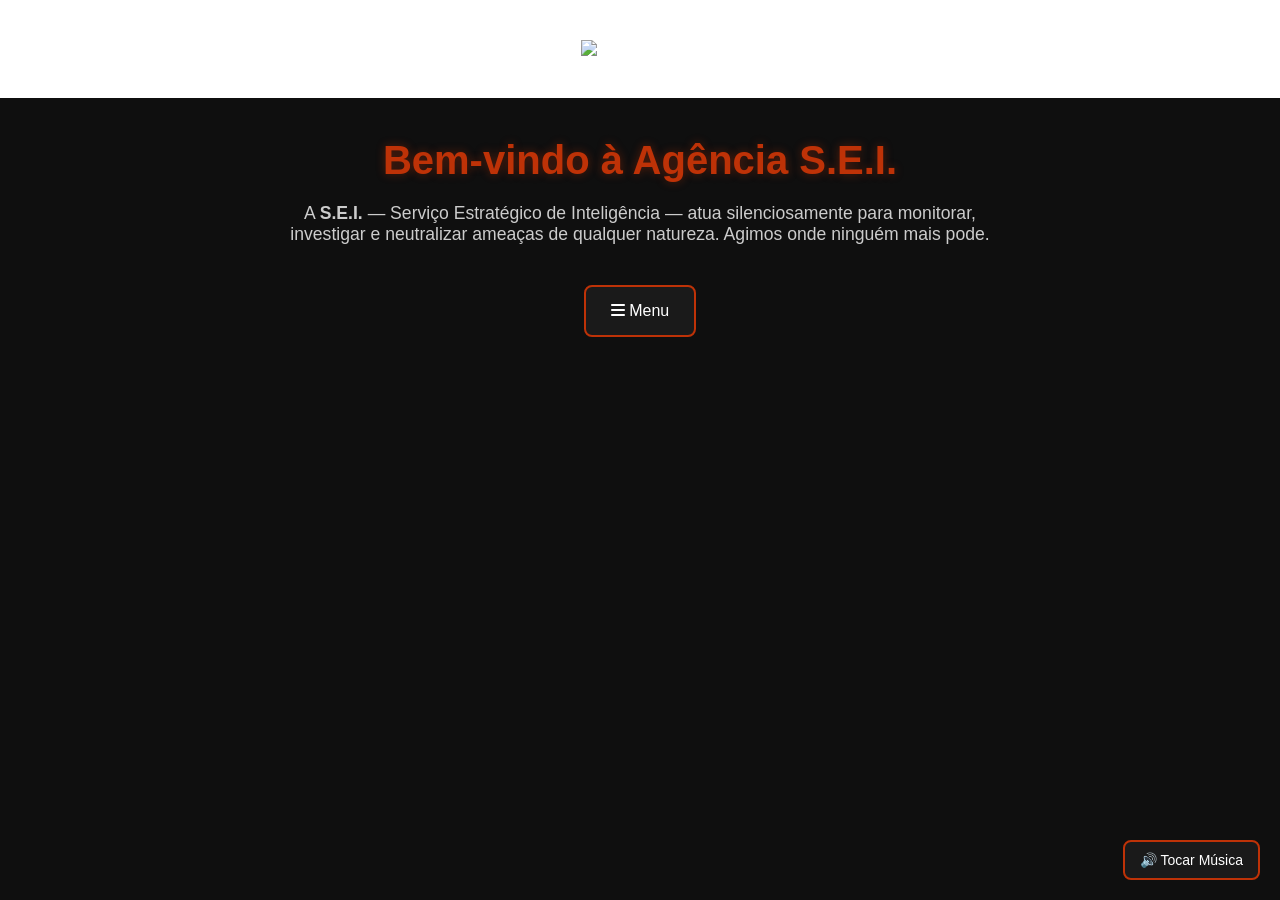
==== index.html @ ca968eae "Add files via upload" ====
<!DOCTYPE html>
<html lang="pt-br">
<head>
  <meta charset="UTF-8" />
  <meta name="viewport" content="width=device-width, initial-scale=1.0"/>
  <title>S.E.I. - Página Inicial</title>
  <link rel="stylesheet" href="https://cdnjs.cloudflare.com/ajax/libs/font-awesome/6.5.0/css/all.min.css">
  <style>
    * {
      margin: 0;
      padding: 0;
      box-sizing: border-box;
    }

    body {
      font-family: 'Segoe UI', Tahoma, Geneva, Verdana, sans-serif;
      background-color: #0f0f0f;
      color: white;
      overflow-x: hidden;
    }

    .fade-in {
      animation: fadeIn 1.2s ease forwards;
      opacity: 0;
    }

    @keyframes fadeIn {
      to {
        opacity: 1;
      }
    }

    .logo-section {
      background-color: white;
      text-align: center;
      padding: 40px 20px;
    }

    .logo-section img {
      max-width: 200px;
      height: auto;
    }

    .main-content {
      padding: 40px 20px;
      text-align: center;
    }

    .main-content h1 {
      color: #be3207;
      margin-bottom: 20px;
      font-size: 2.5rem;
      text-shadow: 0 0 10px #be320770;
    }

    .main-content p {
      max-width: 700px;
      margin: 0 auto 40px;
      font-size: 1.1rem;
      color: #ccc;
    }

    .menu-container {
      position: relative;
      display: inline-block;
    }

    .menu-toggle {
      background-color: #1a1a1a;
      border: 2px solid #be3207;
      color: white;
      font-size: 1rem;
      padding: 15px 25px;
      border-radius: 8px;
      cursor: pointer;
      transition: all 0.3s ease;
    }

    .menu-toggle:hover {
      background-color: #be3207;
      transform: translateY(-2px);
    }

    .menu-options {
      display: none;
      flex-direction: column;
      position: absolute;
      top: 60px;
      left: 50%;
      transform: translateX(-50%);
      background-color: #1a1a1a;
      border: 2px solid #be3207;
      border-radius: 10px;
      min-width: 220px;
      z-index: 1000;
    }

    .menu-options button {
      background: none;
      border: none;
      color: white;
      padding: 12px 20px;
      text-align: left;
      cursor: pointer;
      font-size: 1rem;
      border-bottom: 1px solid #333;
      transition: background 0.2s;
    }

    .menu-options button:last-child {
      border-bottom: none;
    }

    .menu-options button:hover {
      background-color: #be3207;
    }

    .popup {
      position: fixed;
      top: 0; left: 0;
      width: 100vw; height: 100vh;
      background: rgba(0, 0, 0, 0.8);
      display: none;
      align-items: center;
      justify-content: center;
      z-index: 999;
    }

    .popup-content {
      background-color: #111;
      padding: 30px;
      border: 1px solid #be3207;
      border-radius: 10px;
      text-align: center;
      max-width: 90%;
      animation: fadeIn 0.5s ease forwards;
    }

    .popup-content p {
      margin-bottom: 20px;
      color: #ccc;
    }

    .popup-content a {
      color: #ff5422;
      font-weight: bold;
      text-decoration: none;
    }

    .popup-content a:hover {
      text-decoration: underline;
    }

    .close-btn {
      margin-top: 15px;
      background: none;
      border: 1px solid #be3207;
      padding: 10px 20px;
      border-radius: 5px;
      color: white;
      cursor: pointer;
    }

    @media (max-width: 500px) {
      .main-content h1 {
        font-size: 2rem;
      }

      .menu-options {
        width: 90%;
        left: 5%;
        transform: none;
      }
    }

    .floating-phrase {
      position: fixed;
      font-size: 0.95rem;
      color: #ccc;
      font-family: 'Courier New', Courier, monospace;
      opacity: 0;
      pointer-events: none;
      animation: fadeInOut 6s ease-in-out forwards;
      z-index: 999;
      max-width: 300px;
    }

    @keyframes fadeInOut {
      0% { opacity: 0; transform: scale(0.95); }
      10% { opacity: 1; transform: scale(1); }
      90% { opacity: 1; }
      100% { opacity: 0; transform: scale(1.02); }
    }
  </style>
</head>
<body>

  <!-- Seção da Logo -->
  <div class="logo-section fade-in">
    <img src="agencia.png" alt="Agência S.E.I.">
  </div>

  <!-- Conteúdo Principal -->
  <div class="main-content fade-in">
    <h1>Bem-vindo à Agência S.E.I.</h1>
    <p>
      A <strong>S.E.I.</strong> — Serviço Estratégico de Inteligência — atua silenciosamente para monitorar, investigar e neutralizar ameaças de qualquer natureza. Agimos onde ninguém mais pode.
    </p>

    <!-- Menu Dropdown -->
    <div class="menu-container">
      <button class="menu-toggle" onclick="toggleMenu()">
        <i class="fas fa-bars"></i> Menu
      </button>
      <div class="menu-options" id="menuOptions">
        <button onclick="window.location.href='login.html'">
          <i class="fas fa-user-lock"></i> Acesso Restrito
        </button>
        <button onclick="abrirPopup()">
          <i class="fas fa-eye-slash"></i> Encontre-nos
        </button>
        <button onclick="window.location.href='candidatos.html'">
          <i class="fas fa-user-plus"></i> Candidatar-se
        </button>
      </div>
    </div>
  </div>

  <!-- Popup escondido -->
  <div class="popup" id="popup">
    <div class="popup-content">
      <p>Você não pode nos encontrar.<br><strong>Nós encontraremos você.</strong></p>
      <a href="https://discord.gg/dRQ9hXCEA5" target="_blank">Acesse nosso canal reservado</a>
      <br>
      <button class="close-btn" onclick="fecharPopup()">Fechar</button>
    </div>
  </div>

  <!-- Scripts -->
  <script>
    function abrirPopup() {
      document.getElementById("popup").style.display = "flex";
    }

    function fecharPopup() {
      document.getElementById("popup").style.display = "none";
    }

    function toggleMenu() {
      const menu = document.getElementById("menuOptions");
      menu.style.display = (menu.style.display === "flex") ? "none" : "flex";
    }

    const frases = [
      "Nós morremos na escuridão para que você possa viver na luz.",
      "Observamos. Analisamos. Neutralizamos.",
      "Fundadores: ███████ & █████",
      "A primeira agência fundada por Vossa Majestade.",
      "Segurança não é sorte. É vigilância eterna.",
      "Confidencialidade acima de tudo.",
      "Respostas nas sombras, proteção na luz.",
      "Sua paz é nossa missão invisível.",
    ];

    function criarFraseFlutuante() {
      const frase = frases[Math.floor(Math.random() * frases.length)];
      const el = document.createElement("div");
      el.className = "floating-phrase";
      el.textContent = frase;

      const vw = Math.max(document.documentElement.clientWidth || 0, window.innerWidth || 0);
      const vh = Math.max(document.documentElement.clientHeight || 0, window.innerHeight || 0);

      const top = Math.random() * (vh - 100) + 20;
      const left = Math.random() * (vw - 300) + 20;

      el.style.top = `${top}px`;
      el.style.left = `${left}px`;

      document.body.appendChild(el);

      setTimeout(() => {
        el.remove();
      }, 6000);
    }

    setInterval(criarFraseFlutuante, 7000);
    criarFraseFlutuante();
    
  </script>
  <!-- 🎵 Música de fundo com controle -->
<div style="position: fixed; bottom: 20px; right: 20px; z-index: 999;">
  <button id="toggleMusic" style="
    background-color: #1a1a1a;
    border: 2px solid #be3207;
    color: white;
    padding: 10px 15px;
    border-radius: 8px;
    font-size: 14px;
    cursor: pointer;
    transition: all 0.3s ease;
  ">
    🔊 Tocar Música
  </button>
</div>

<audio id="bgMusic" loop>
  <source src="Audio/succession-intro.mp3" type="audio/mp3">
  Seu navegador não suporta áudio HTML5.
</audio>

<script>
  const music = document.getElementById("bgMusic");
  const btn = document.getElementById("toggleMusic");

  let tocando = false;

  btn.addEventListener("click", () => {
    if (tocando) {
      music.pause();
      btn.textContent = "🔊 Tocar Música";
    } else {
      music.play();
      btn.textContent = "🎵 Pausar Música";
    }
    tocando = !tocando;
  });
</script>


</body>
</html>
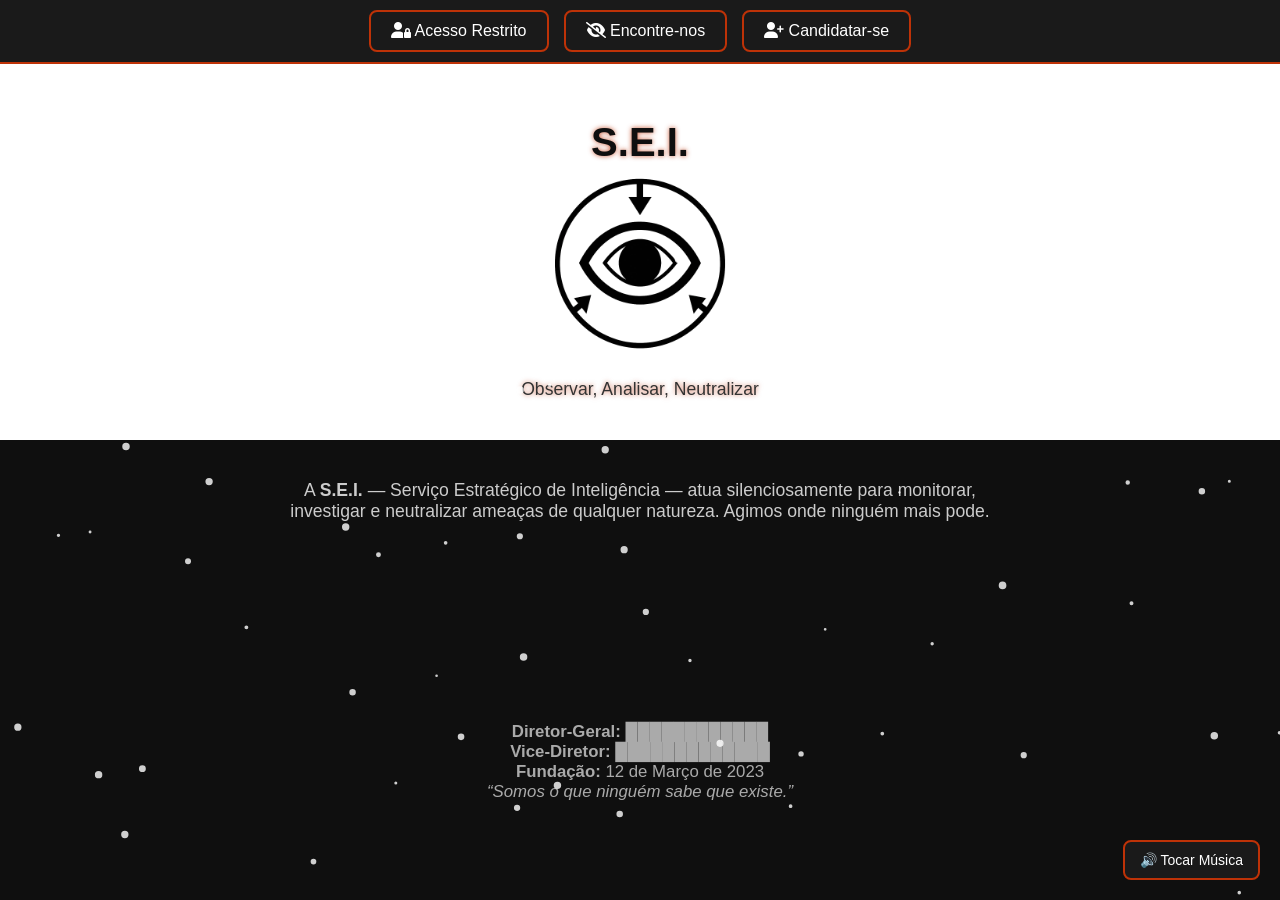
==== commit 98dcee75: "Update index.html" ====
--- a/index.html
+++ b/index.html
@@ -19,21 +19,43 @@
       overflow-x: hidden;
     }
 
-    .fade-in {
-      animation: fadeIn 1.2s ease forwards;
-      opacity: 0;
-    }
-
-    @keyframes fadeIn {
-      to {
-        opacity: 1;
-      }
+    header {
+      position: fixed;
+      top: 0;
+      width: 100%;
+      background-color: #1a1a1a;
+      display: flex;
+      justify-content: center;
+      padding: 10px;
+      z-index: 1001;
+      border-bottom: 2px solid #be3207;
+    }
+
+    .menu-container {
+      display: flex;
+      gap: 15px;
+    }
+
+    .menu-toggle {
+      background-color: #1a1a1a;
+      border: 2px solid #be3207;
+      color: white;
+      font-size: 1rem;
+      padding: 10px 20px;
+      border-radius: 8px;
+      cursor: pointer;
+      transition: all 0.3s ease;
+    }
+
+    .menu-toggle:hover {
+      background-color: #be3207;
+      transform: translateY(-2px);
     }
 
     .logo-section {
       background-color: white;
       text-align: center;
-      padding: 40px 20px;
+      padding: 120px 20px 40px;
     }
 
     .logo-section img {
@@ -60,59 +82,34 @@
       color: #ccc;
     }
 
-    .menu-container {
-      position: relative;
-      display: inline-block;
-    }
-
-    .menu-toggle {
-      background-color: #1a1a1a;
-      border: 2px solid #be3207;
-      color: white;
-      font-size: 1rem;
-      padding: 15px 25px;
-      border-radius: 8px;
-      cursor: pointer;
-      transition: all 0.3s ease;
-    }
-
-    .menu-toggle:hover {
-      background-color: #be3207;
-      transform: translateY(-2px);
-    }
-
-    .menu-options {
-      display: none;
-      flex-direction: column;
-      position: absolute;
-      top: 60px;
-      left: 50%;
-      transform: translateX(-50%);
-      background-color: #1a1a1a;
-      border: 2px solid #be3207;
-      border-radius: 10px;
-      min-width: 220px;
-      z-index: 1000;
-    }
-
-    .menu-options button {
-      background: none;
-      border: none;
-      color: white;
-      padding: 12px 20px;
-      text-align: left;
-      cursor: pointer;
-      font-size: 1rem;
-      border-bottom: 1px solid #333;
-      transition: background 0.2s;
-    }
-
-    .menu-options button:last-child {
-      border-bottom: none;
-    }
-
-    .menu-options button:hover {
-      background-color: #be3207;
+    .info-container {
+      opacity: 0;
+      transition: opacity 2s ease;
+      padding: 20px;
+      text-align: center;
+      font-size: 1.05rem;
+      color: #bbb;
+      max-width: 800px;
+      margin: auto;
+    }
+
+    .info-container.visible {
+      opacity: 1;
+    }
+
+    .scroll-info-container {
+      opacity: 0;
+      transition: opacity 1.5s ease;
+      padding: 20px;
+      text-align: center;
+      font-size: 1.05rem;
+      color: #aaa;
+      max-width: 800px;
+      margin: 60px auto 40px;
+    }
+
+    .scroll-info-container.visible {
+      opacity: 1;
     }
 
     .popup {
@@ -159,18 +156,6 @@
       border-radius: 5px;
       color: white;
       cursor: pointer;
-    }
-
-    @media (max-width: 500px) {
-      .main-content h1 {
-        font-size: 2rem;
-      }
-
-      .menu-options {
-        width: 90%;
-        left: 5%;
-        transform: none;
-      }
     }
 
     .floating-phrase {
@@ -191,42 +176,61 @@
       90% { opacity: 1; }
       100% { opacity: 0; transform: scale(1.02); }
     }
+
+    canvas#snow {
+      position: fixed;
+      top: 0;
+      left: 0;
+      z-index: 1;
+      pointer-events: none;
+    }
+    #popupInvasor {
+  display: none;
+  background-color: rgba(0, 0, 0, 0.95);
+}
+
   </style>
 </head>
 <body>
 
-  <!-- Seção da Logo -->
+  <header>
+    <div class="menu-container">
+      <button class="menu-toggle" onclick="window.location.href='login.html'">
+        <i class="fas fa-user-lock"></i> Acesso Restrito
+      </button>
+      <button class="menu-toggle" onclick="abrirPopup()">
+        <i class="fas fa-eye-slash"></i> Encontre-nos
+      </button>
+      <button class="menu-toggle" onclick="window.location.href='candidatos.html'">
+        <i class="fas fa-user-plus"></i> Candidatar-se
+      </button>
+    </div>
+  </header>
+
+  </div>
+  
   <div class="logo-section fade-in">
-    <img src="agencia.png" alt="Agência S.E.I.">
-  </div>
-
-  <!-- Conteúdo Principal -->
+    <h2 style="font-size: 2.5rem; color: #0f0f0f; text-shadow: 0 0 5px #be3207cc;">S.E.I.</h2>
+    <img src="agencia.png" alt="S.E.I.">
+    <p style="margin-top: 10px; font-size: 1.1rem; color: #333; text-shadow: 0 0 5px #be3207aa;">Observar, Analisar, Neutralizar</p>
+  </div>
+
   <div class="main-content fade-in">
-    <h1>Bem-vindo à Agência S.E.I.</h1>
     <p>
       A <strong>S.E.I.</strong> — Serviço Estratégico de Inteligência — atua silenciosamente para monitorar, investigar e neutralizar ameaças de qualquer natureza. Agimos onde ninguém mais pode.
     </p>
-
-    <!-- Menu Dropdown -->
-    <div class="menu-container">
-      <button class="menu-toggle" onclick="toggleMenu()">
-        <i class="fas fa-bars"></i> Menu
-      </button>
-      <div class="menu-options" id="menuOptions">
-        <button onclick="window.location.href='login.html'">
-          <i class="fas fa-user-lock"></i> Acesso Restrito
-        </button>
-        <button onclick="abrirPopup()">
-          <i class="fas fa-eye-slash"></i> Encontre-nos
-        </button>
-        <button onclick="window.location.href='candidatos.html'">
-          <i class="fas fa-user-plus"></i> Candidatar-se
-        </button>
-      </div>
-    </div>
-  </div>
-
-  <!-- Popup escondido -->
+  </div>
+
+  <div class="info-container" id="infoContainer"></div>
+
+  <!-- Nova seção que aparece ao rolar -->
+  <div class="scroll-info-container">
+    <p><strong>Diretor-Geral:</strong> ████████████</p>
+    <p><strong>Vice-Diretor:</strong> █████████████</p>
+    <p><strong>Fundação:</strong> 12 de Março de 2023</p>
+    <p><em>“Somos o que ninguém sabe que existe.”</em></p>
+  </div>
+
   <div class="popup" id="popup">
     <div class="popup-content">
       <p>Você não pode nos encontrar.<br><strong>Nós encontraremos você.</strong></p>
@@ -236,7 +240,21 @@
     </div>
   </div>
 
-  <!-- Scripts -->
+  <canvas id="snow"></canvas>
+
+  <div style="position: fixed; bottom: 20px; right: 20px; z-index: 999;">
+    <button id="toggleMusic" style="background-color: #1a1a1a; border: 2px solid #be3207; color: white; padding: 10px 15px; border-radius: 8px; font-size: 14px; cursor: pointer;">🔊 Tocar Música</button>
+  </div>
+  <audio id="bgMusic" loop>
+    <source src="Audio/mp3.mp3" type="audio/mp3">
+    Seu navegador não suporta áudio HTML5.
+  </audio>
+
+  <audio id="alertaInvasor">
+    <source src="Audio/alerta.mp3" type="audio/mp3">
+    Seu navegador não suporta áudio HTML5.
+  </audio>
+
   <script>
     function abrirPopup() {
       document.getElementById("popup").style.display = "flex";
@@ -244,11 +262,6 @@
 
     function fecharPopup() {
       document.getElementById("popup").style.display = "none";
-    }
-
-    function toggleMenu() {
-      const menu = document.getElementById("menuOptions");
-      menu.style.display = (menu.style.display === "flex") ? "none" : "flex";
     }
 
     const frases = [
@@ -260,6 +273,12 @@
       "Confidencialidade acima de tudo.",
       "Respostas nas sombras, proteção na luz.",
       "Sua paz é nossa missão invisível.",
+      "A verdade é um luxo que poucos podem pagar.",
+      "Y3JlYXRlZCBieSBhYm9nYWRv",
+      "Q29kaWZpY2FuZG8gQXJxdWl2b3MuLi4=",
+      "U29tZXRpbWVzIG5lZWRlZCB0byBiZSB1c3VhbGx5IHN0b3JlZA==",
+      "QWx2byBlbmNvbnRyYWRvLi4gZW52aWFuZG8gYXRpcmFkb3JlcyBwYXJhIHBvc2nDp8OjbyA=",
+      "LSBFIHZvY8OqIGFjaGEgcXVlIGVsZXMgcG9kZW0gZGVjb2RpZmljYXIgbm9zc2FzIGZhbGFzPwoKLS0gdWgsIGNsYXJvIHF1ZSBuw6NvLi4="
     ];
 
     function criarFraseFlutuante() {
@@ -268,65 +287,206 @@
       el.className = "floating-phrase";
       el.textContent = frase;
 
-      const vw = Math.max(document.documentElement.clientWidth || 0, window.innerWidth || 0);
-      const vh = Math.max(document.documentElement.clientHeight || 0, window.innerHeight || 0);
-
-      const top = Math.random() * (vh - 100) + 20;
-      const left = Math.random() * (vw - 300) + 20;
-
-      el.style.top = `${top}px`;
-      el.style.left = `${left}px`;
+      const vw = window.innerWidth;
+      const vh = window.innerHeight;
+      el.style.top = `${Math.random() * (vh - 100) + 20}px`;
+      el.style.left = `${Math.random() * (vw - 300) + 20}px`;
 
       document.body.appendChild(el);
-
-      setTimeout(() => {
-        el.remove();
-      }, 6000);
+      setTimeout(() => el.remove(), 6000);
     }
 
     setInterval(criarFraseFlutuante, 7000);
     criarFraseFlutuante();
+
+    setTimeout(() => {
+      const info = document.getElementById("infoContainer");
+      info.classList.add("visible");
+      info.innerHTML = `
+        <p>Operações secretas. Protocolos invisíveis. Agentes altamente treinados atuam nas sombras para garantir que ameaças sejam eliminadas antes que você perceba que existiram.</p>
+        <p><strong>Você não vê a S.E.I.</strong><br>Mas ela está sempre vendo você.</p>
+      `;
+    }, 2000);
+
+    const music = document.getElementById("bgMusic");
+    const btn = document.getElementById("toggleMusic");
+    let tocando = false;
+    btn.addEventListener("click", () => {
+      if (tocando) {
+        music.pause();
+        btn.textContent = "🔊 Tocar Música";
+      } else {
+        music.play();
+        btn.textContent = "🎵 Pausar Música";
+      }
+      tocando = !tocando;
+     
+    });
     
+
+    const canvas = document.getElementById('snow');
+    const ctx = canvas.getContext('2d');
+    let width = window.innerWidth;
+    let height = window.innerHeight;
+    canvas.width = width;
+    canvas.height = height;
+
+    const flakes = Array.from({ length: 100 }).map(() => ({
+      x: Math.random() * width,
+      y: Math.random() * height,
+      r: Math.random() * 3 + 1,
+      d: Math.random() * 1 + 0.5
+    }));
+
+    function drawSnow() {
+      ctx.clearRect(0, 0, width, height);
+      ctx.fillStyle = "rgba(255, 255, 255, 0.8)";
+      ctx.beginPath();
+      flakes.forEach(flake => {
+        ctx.moveTo(flake.x, flake.y);
+        ctx.arc(flake.x, flake.y, flake.r, 0, Math.PI * 2, true);
+      });
+      ctx.fill();
+      updateFlakes();
+    }
+
+    function updateFlakes() {
+      flakes.forEach(flake => {
+        flake.y += flake.d;
+        if (flake.y > height) {
+          flake.y = 0;
+          flake.x = Math.random() * width;
+        }
+      });
+    }
+
+    setInterval(drawSnow, 30);
+    window.addEventListener('resize', () => {
+      width = window.innerWidth;
+      height = window.innerHeight;
+      canvas.width = width;
+      canvas.height = height;
+    });
+
+    // Revelar info ao rolar
+    const scrollInfo = document.querySelector('.scroll-info-container');
+    const observer = new IntersectionObserver((entries) => {
+      entries.forEach(entry => {
+        if (entry.isIntersecting) {
+          scrollInfo.classList.add('visible');
+        }
+      });
+    }, { threshold: 0.4 });
+    observer.observe(scrollInfo);
+
+        // Easter Egg 1: Konami Code
+        const konamiCode = [38,38,40,40,37,39,37,39,66,65];
+    let konamiIndex = 0;
+    document.addEventListener('keydown', (e) => {
+      if (e.keyCode === konamiCode[konamiIndex]) {
+        konamiIndex++;
+        if (konamiIndex === konamiCode.length) {
+          alert("🔐 Acesso ao Arquivo Ultra-Secreto liberado: CLASSIFICADO 🔒");
+          konamiIndex = 0;
+        }
+      } else {
+        konamiIndex = 0;
+      }
+    });
+
+
+
+
+    // Easter Egg 2: Clique repetido no título
+    let cliqueTitulo = 0;
+    document.querySelector(".logo-section h2").addEventListener("click", () => {
+      cliqueTitulo++;
+      if (cliqueTitulo === 5) {
+        alert("🧠 Você descobriu o 'Protocolo C'. Fique atento...");
+      }
+    });
+
+    document.addEventListener('contextmenu', function(e) {
+  e.preventDefault();
+  alert("⛔️ Você não tem autorização para investigar os arquivos da S.E.I.");
+});
+
+
+ 
+
+
+
+
+    // Easter Egg 4: Frase secreta no console
+    console.log("%cS.E.I. >> Transmissão interceptada. Código: XR-1947", "color: #be3207; font-size: 16px; font-weight: bold;");
+
+    // Easter Egg 5: Pressionar Ctrl + Shift + S
+    document.addEventListener("keydown", (e) => {
+      if (e.ctrlKey && e.shiftKey && e.code === "KeyS") {
+        const audio = new Audio("Audio/alerta.mp3");
+        audio.play();
+        alert("🔊 Sinal misterioso interceptado...");
+      }
+    });
+    function ativarPopupInvasor() {
+  const popup = document.getElementById('popupInvasor');
+  const audio = document.getElementById('alertaInvasor');
+  
+  popup.style.display = 'block';
+  audio.currentTime = 0;
+  audio.play();
+}
+
+function ativarPopupInvasor() {
+      const popup = document.getElementById('popupInvasor');
+      const audio = document.getElementById('alertaInvasor');
+      popup.style.display = 'block';
+      audio.currentTime = 0;
+      audio.play();
+    }
+
+    function fecharPopupInvasor() {
+      const popup = document.getElementById('popupInvasor');
+      const audio = document.getElementById('alertaInvasor');
+      popup.style.display = 'none';
+      audio.pause();
+      audio.currentTime = 0;
+    }
+
+    let popupAtivado = false;
+
+    // Detectar F12 ou DevTools aberto
+    window.addEventListener('keydown', function (e) {
+      if (e.key === 'F12' && !popupAtivado) {
+        popupAtivado = true;
+        ativarPopupInvasor();
+      }
+    });
+
+    const detectDevTools = () => {
+      const devtools = /./;
+      devtools.toString = function () {
+        if (!popupAtivado) {
+          popupAtivado = true;
+          ativarPopupInvasor();
+        }
+        return '';
+      };
+      console.log(devtools);
+    };
+
+    setInterval(detectDevTools, 1000);
+
+    document.addEventListener("keydown", function (e) {
+    if (e.key === "F12" || e.keyCode === 123) {
+      e.preventDefault();
+      alert("⛔️ Você não tem autorização para investigar os arquivos da S.E.I.");
+      ativarPopupInvasor();
+    e.preventDefault();
+    }
+  });
+
+
   </script>
-  <!-- 🎵 Música de fundo com controle -->
-<div style="position: fixed; bottom: 20px; right: 20px; z-index: 999;">
-  <button id="toggleMusic" style="
-    background-color: #1a1a1a;
-    border: 2px solid #be3207;
-    color: white;
-    padding: 10px 15px;
-    border-radius: 8px;
-    font-size: 14px;
-    cursor: pointer;
-    transition: all 0.3s ease;
-  ">
-    🔊 Tocar Música
-  </button>
-</div>
-
-<audio id="bgMusic" loop>
-  <source src="Audio/succession-intro.mp3" type="audio/mp3">
-  Seu navegador não suporta áudio HTML5.
-</audio>
-
-<script>
-  const music = document.getElementById("bgMusic");
-  const btn = document.getElementById("toggleMusic");
-
-  let tocando = false;
-
-  btn.addEventListener("click", () => {
-    if (tocando) {
-      music.pause();
-      btn.textContent = "🔊 Tocar Música";
-    } else {
-      music.play();
-      btn.textContent = "🎵 Pausar Música";
-    }
-    tocando = !tocando;
-  });
-</script>
-
-
 </body>
 </html>
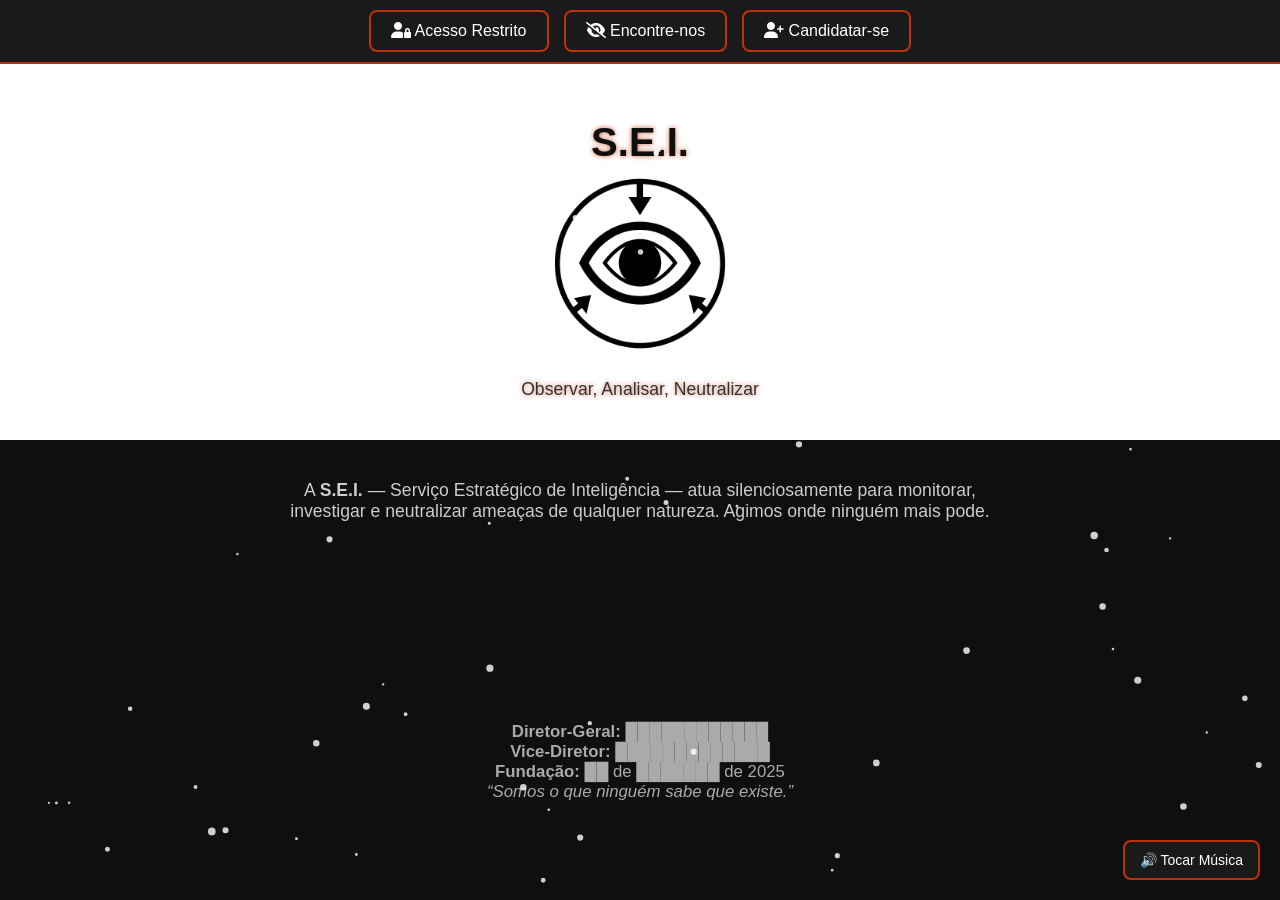
==== commit 53c4bc85: "Update index.html" ====
--- a/index.html
+++ b/index.html
@@ -227,7 +227,7 @@
   <div class="scroll-info-container">
     <p><strong>Diretor-Geral:</strong> ████████████</p>
     <p><strong>Vice-Diretor:</strong> █████████████</p>
-    <p><strong>Fundação:</strong> 12 de Março de 2023</p>
+    <p><strong>Fundação:</strong> ██ de ███████ de 2025</p>
     <p><em>“Somos o que ninguém sabe que existe.”</em></p>
   </div>
 
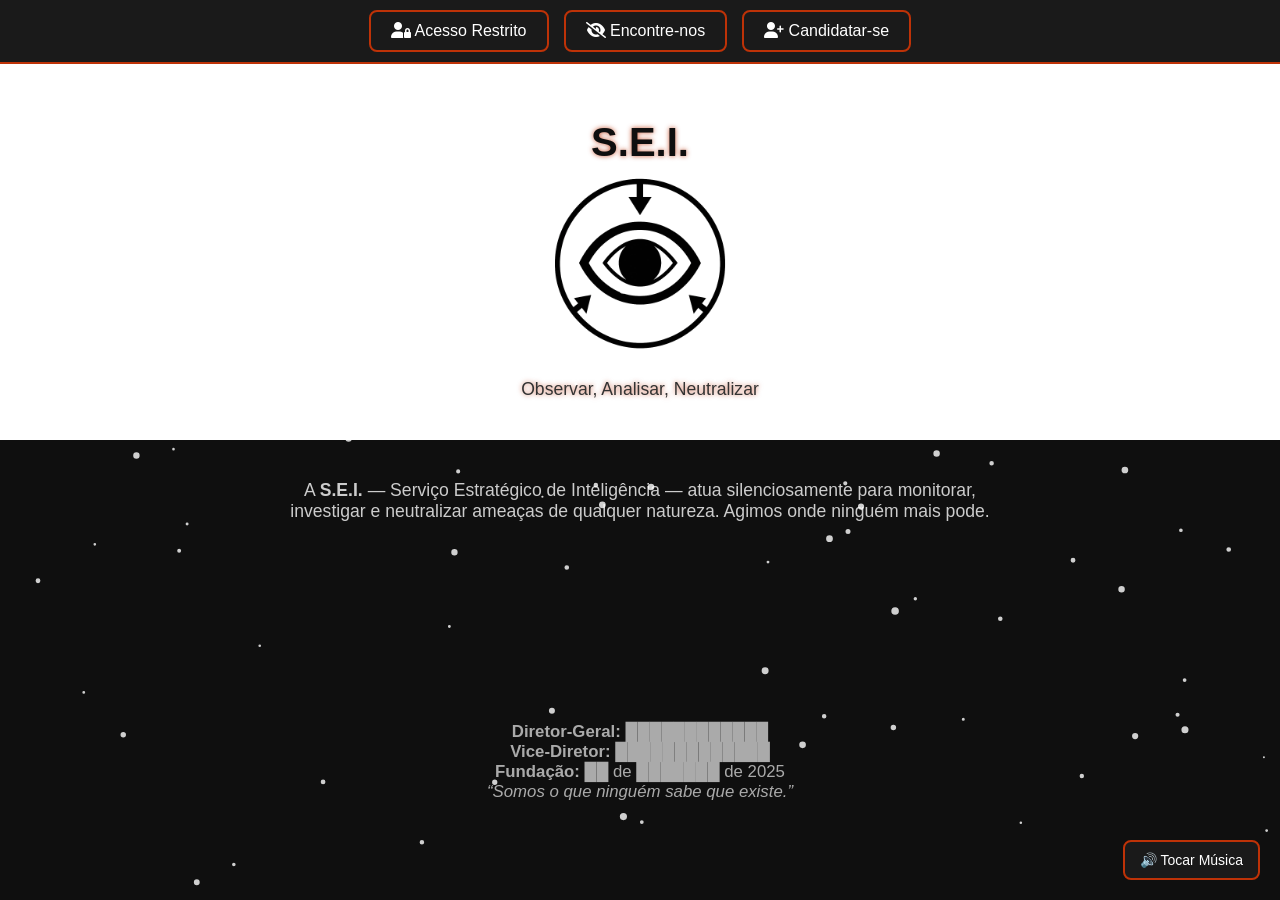
==== commit af2a6e7f: "Update index.html" ====
--- a/index.html
+++ b/index.html
@@ -212,7 +212,7 @@
   <div class="logo-section fade-in">
     <h2 style="font-size: 2.5rem; color: #0f0f0f; text-shadow: 0 0 5px #be3207cc;">S.E.I.</h2>
     <img src="agencia.png" alt="S.E.I.">
-    <p style="margin-top: 10px; font-size: 1.1rem; color: #333; text-shadow: 0 0 5px #be3207aa;">Observar, Analisar, Neutralizar</p>
+    <p style="margin-top: 10px; font-size: 1.1rem; color: #333; text-shadow: 0 0 5px #be3207aa;"> Observar, Analisar, Neutralizar</p>
   </div>
 
   <div class="main-content fade-in">
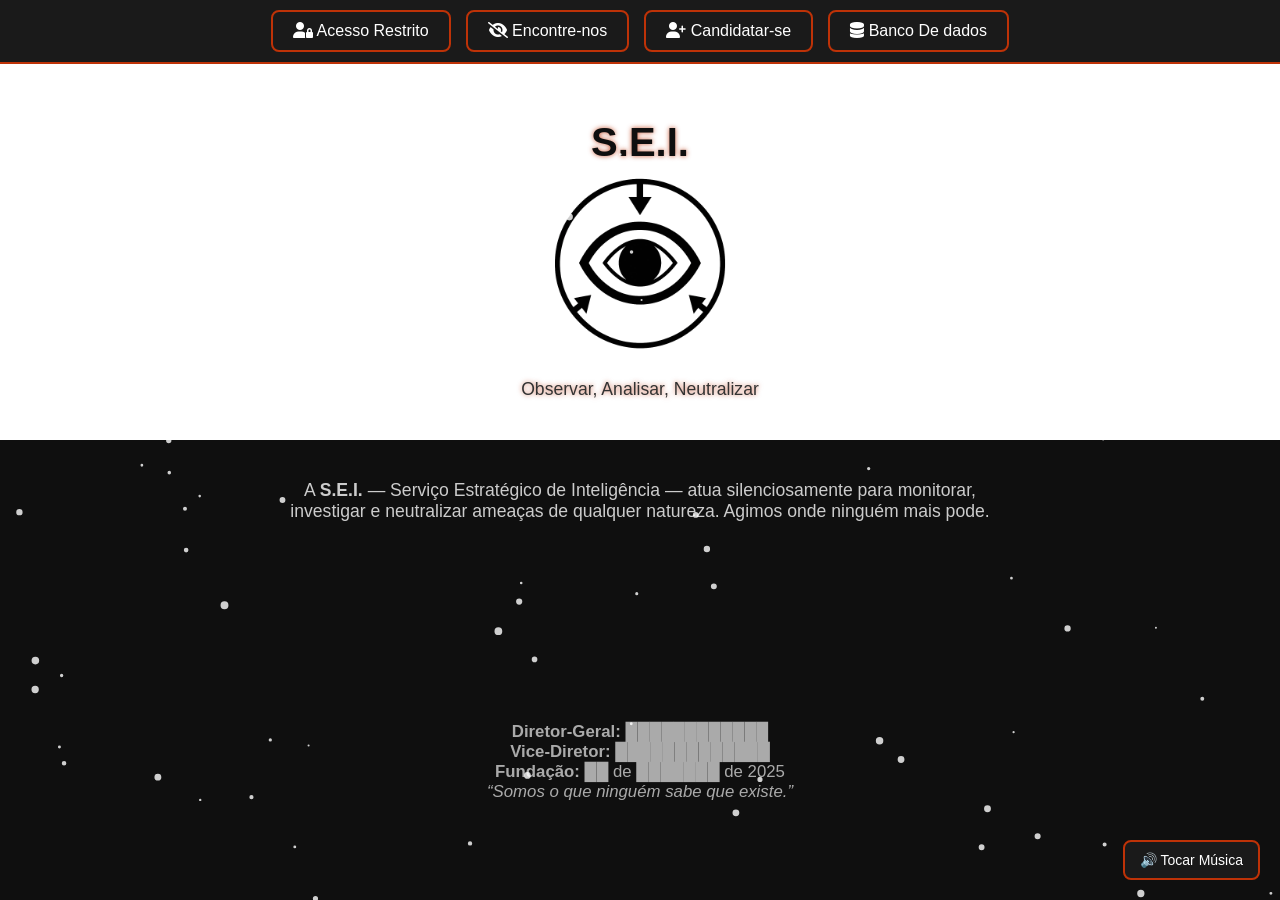
==== commit e8095962: "Update index.html" ====
--- a/index.html
+++ b/index.html
@@ -204,6 +204,8 @@
       <button class="menu-toggle" onclick="window.location.href='candidatos.html'">
         <i class="fas fa-user-plus"></i> Candidatar-se
       </button>
+      <button class="menu-toggle" onclick="window.location.href='dados.html'">
+        <i class="fas fa-database"></i>  Banco De dados
     </div>
   </header>
 
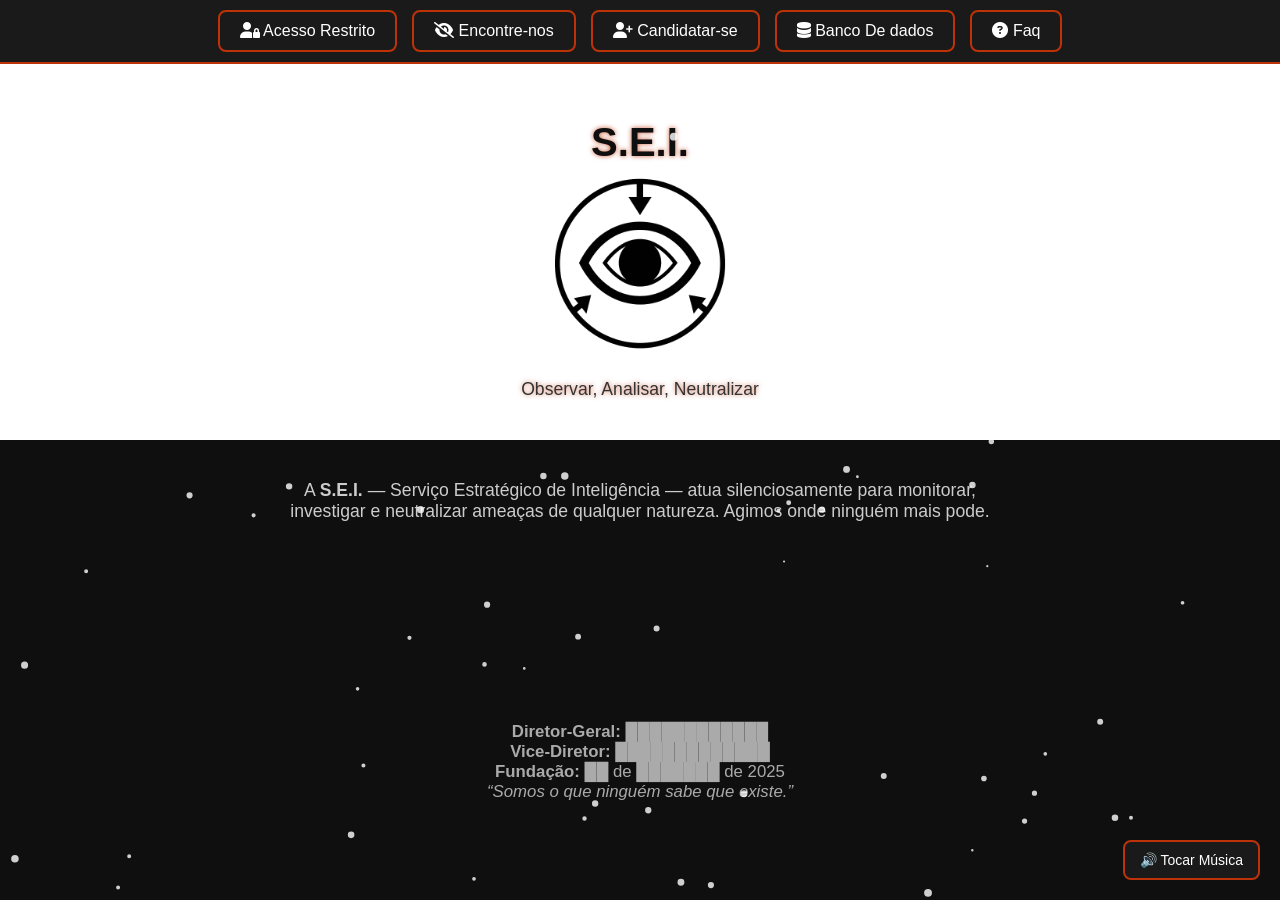
==== commit 3a0d9eaf: "Update index.html" ====
--- a/index.html
+++ b/index.html
@@ -206,6 +206,10 @@
       </button>
       <button class="menu-toggle" onclick="window.location.href='dados.html'">
         <i class="fas fa-database"></i>  Banco De dados
+      </button>
+      <button
+        <button class="menu-toggle" onclick="window.location.href='faq.html'">
+        <i class="fas fa-question-circle"></i>  Faq
     </div>
   </header>
 
